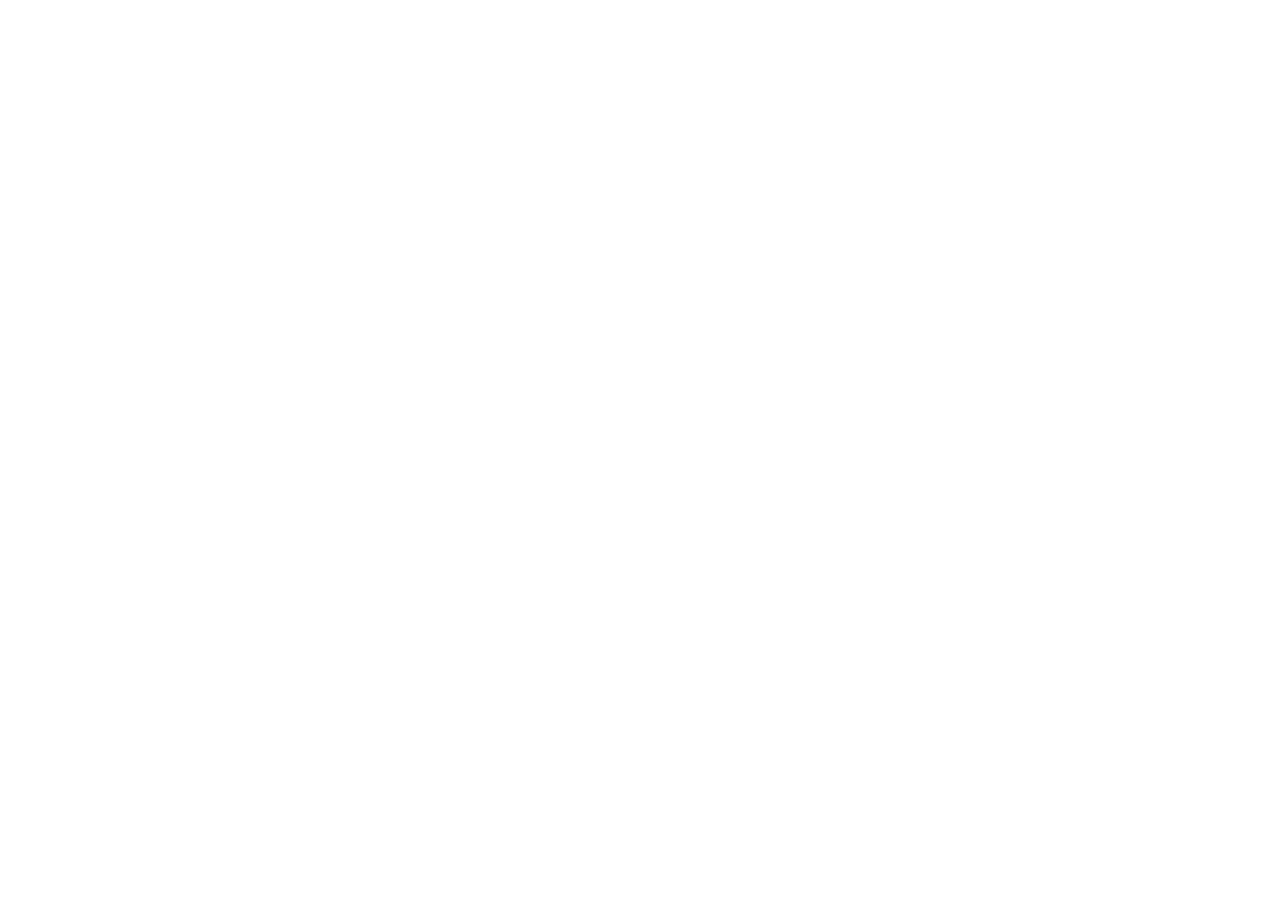
==== index.html @ 349aba7e "pembuatan home page 1" ====
<!DOCTYPE html>
<html lang="en">
<head>
    <meta charset="UTF-8">
    <meta name="viewport" content="width=device-width, initial-scale=1.0">
    <title>SMKN 1 KOTABARU</title>
</head>
<body>
    
</body>
</html>
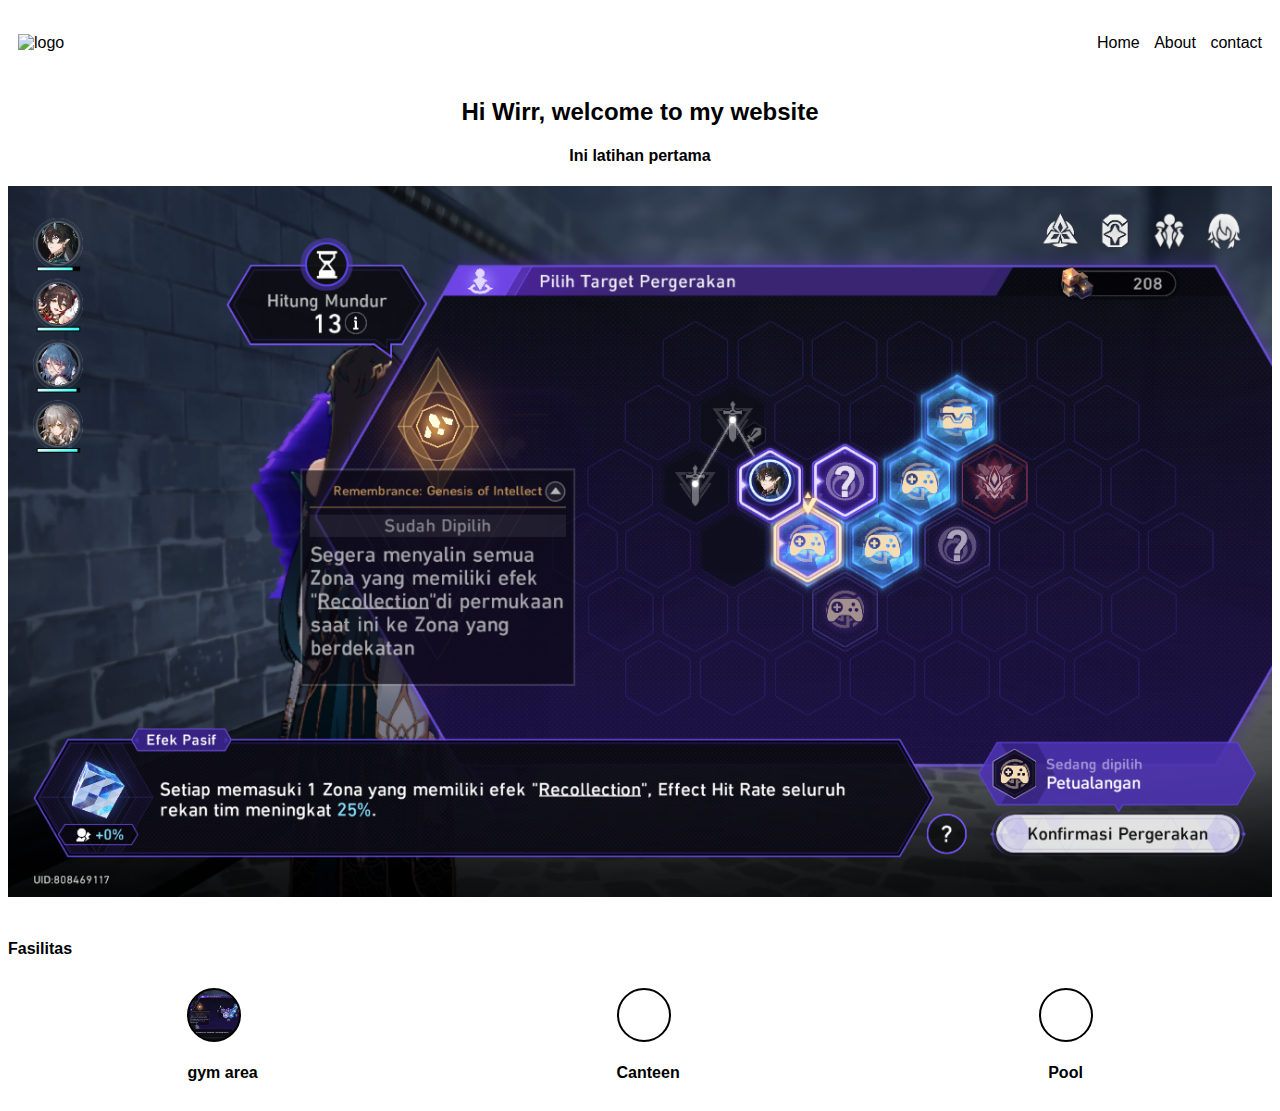
==== commit ea9599d6: "tambahan" ====
--- a/index.html
+++ b/index.html
@@ -4,8 +4,37 @@
     <meta charset="UTF-8">
     <meta name="viewport" content="width=device-width, initial-scale=1.0">
     <title>SMKN 1 KOTABARU</title>
+    <link rel="stylesheet" href="css/style.css">
 </head>
 <body>
-    
+    <nav>
+        <img src="" alt="logo" class="logo">
+        <ul class="ul-nav">
+            <li>Home</li>
+            <li>About</li>
+            <li>contact</li>
+        </ul>
+    </nav>
+    <header>
+        <h2>Hi Wirr, welcome to my website</h2>
+        <h4>Ini latihan pertama</h4>
+        <img src="assets/honkai.png" alt="">
+    </header><br>
+    <h4>Fasilitas</h4>
+    <div class="facilities">
+        <div>
+            <div class="circle" style="background-image: url('assets/honkai.png');"></div>
+            <h4>gym area</h4>
+        </div>
+        <div>
+            <div class="circle" style="background-image: url('');"></div>
+            <h4>Canteen</h4>
+        </div>
+        <div>
+            <div class="circle" style="background-image: url('');"></div>
+            <h4>Pool</h4>
+        </div>
+    </div>
+    <footer></footer>
 </body>
 </html>--- a/css/style.css
+++ b/css/style.css
@@ -0,0 +1,47 @@
+body {
+    font-family: Arial, Helvetica, sans-serif;
+}
+
+nav {
+    display: flex;
+    justify-content: space-between;
+    align-items: center;
+    padding: 10px;
+}
+
+.ul-nav {
+    list-style-type: none;
+}
+
+.ul-nav li {
+    display: inline;
+    margin-left: 10px;
+}
+
+header {
+    text-align: center;
+}
+
+header img {
+    width: 100%;
+}
+
+.facilities {
+    display: flex;
+    justify-content: space-around;
+    margin-top: 30px;
+}
+
+.facilities {
+    text-align: center;
+}
+
+.circle {
+    width: 50px;
+    height: 50px;
+    border:2px solid black;
+    border-radius: 50%;
+    background-position: center;
+    background-repeat: no-repeat;
+    background-size: cover;
+}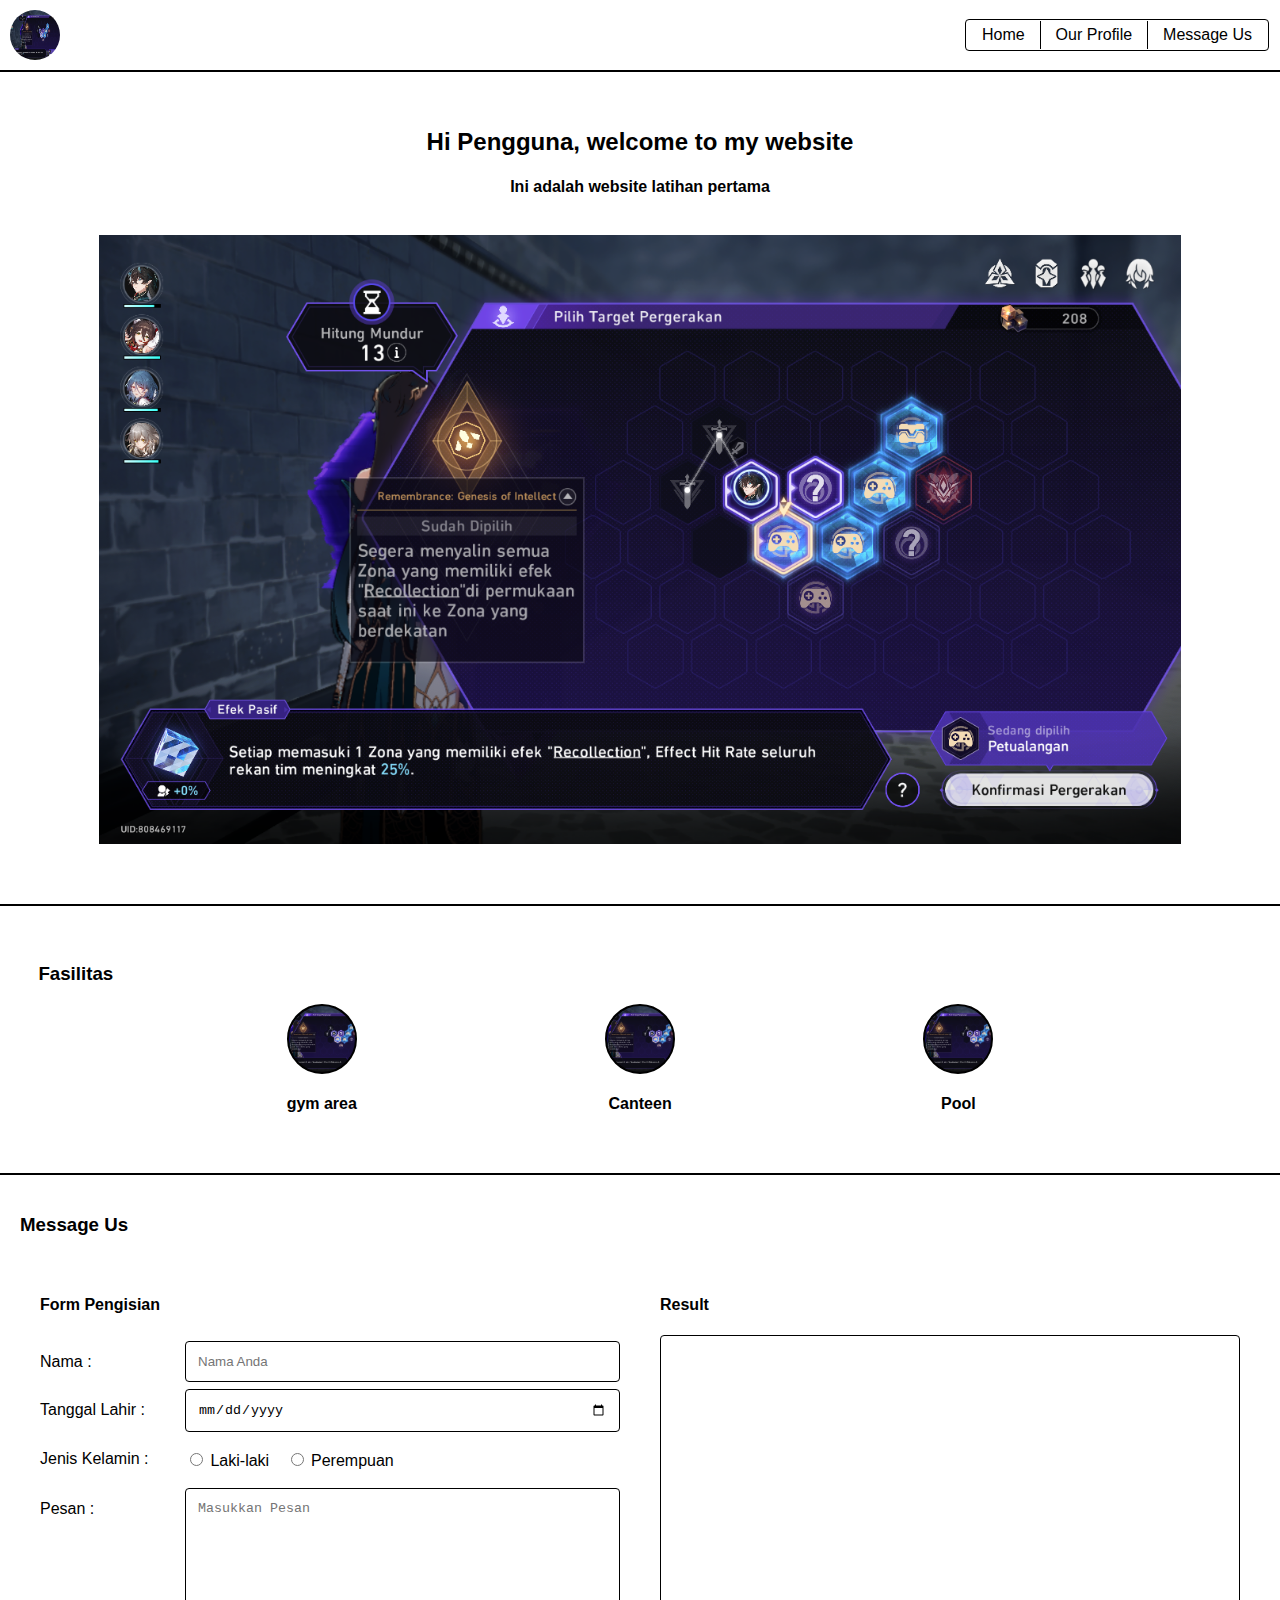
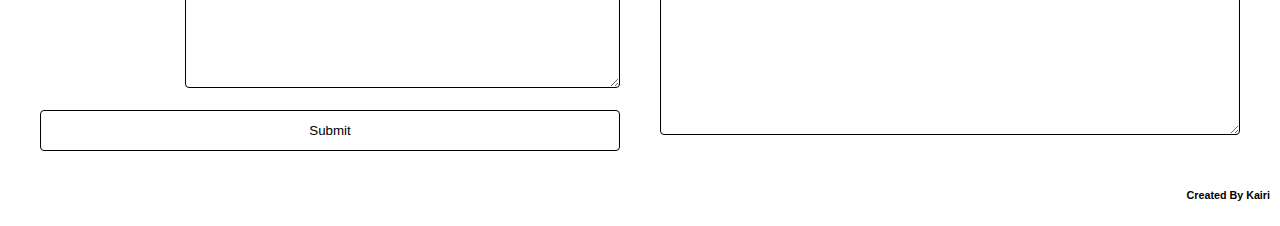
==== commit 05a75bd6: "menambahkan css dan js, juga menambahkan form" ====
--- a/index.html
+++ b/index.html
@@ -6,35 +6,91 @@
     <title>SMKN 1 KOTABARU</title>
     <link rel="stylesheet" href="css/style.css">
 </head>
-<body>
+<body onload="menampilkanAlert()">
     <nav>
-        <img src="" alt="logo" class="logo">
+        <img src="assets/honkai.png" alt="logo" class="logo">
         <ul class="ul-nav">
-            <li>Home</li>
-            <li>About</li>
-            <li>contact</li>
+            <li style="border-right: 1px solid black ;"><a href="">Home</a></li>
+            <li style="border-right: 1px solid black ;"><a href="">Our Profile</a></li>
+            <li><a href="">Message Us</a></li>
         </ul>
     </nav>
     <header>
-        <h2>Hi Wirr, welcome to my website</h2>
-        <h4>Ini latihan pertama</h4>
-        <img src="assets/honkai.png" alt="">
+        <h2>Hi <span id="usersName" ></span>, welcome to my website</h2>
+        <h4>Ini adalah website latihan pertama</h4><br>
+        <div class="img-slide">
+            <img src="assets/honkai.png" alt="">
+        </div>
     </header><br>
-    <h4>Fasilitas</h4>
     <div class="facilities">
-        <div>
-            <div class="circle" style="background-image: url('assets/honkai.png');"></div>
-            <h4>gym area</h4>
-        </div>
-        <div>
-            <div class="circle" style="background-image: url('');"></div>
-            <h4>Canteen</h4>
-        </div>
-        <div>
-            <div class="circle" style="background-image: url('');"></div>
-            <h4>Pool</h4>
+        <h3>Fasilitas</h3>
+        <div class="images">
+            <div>
+                <div class="circle" style="background-image: url('assets/honkai.png');"></div>
+                <h4>gym area</h4>
+            </div>
+            <div>
+                <div class="circle" style="background-image: url('assets/honkai.png');"></div>
+                <h4>Canteen</h4>
+            </div>
+            <div>
+                <div class="circle" style="background-image: url('assets/honkai.png');"></div>
+                <h4>Pool</h4>
+            </div>
         </div>
     </div>
-    <footer></footer>
+    <div class="container float-container">
+        <h3>Message Us</h3>
+        <div class="float-child">
+            <h4>Form Pengisian</h4>
+            <form form action="" method="post">
+            <div class="row">
+            <div class="col-25">
+                <label for="nama">Nama :</label>
+            </div>
+            <div class="col-75">
+                <input type="text" id="nama" name="nama" placeholder="Nama Anda" required>
+            </div>
+            </div>
+            <div class="row">
+            <div class="col-25">
+                <label for="tanggal">Tanggal Lahir :</label>
+            </div>
+            <div class="col-75">
+                <input type="date" id="tanggal" name="tanggal" required>
+            </div>
+            </div>
+            <div class="row">
+            <div class="col-25">
+                <label for="jenis_kelamin">Jenis Kelamin :</label>
+            </div>
+            <div class="col-75">
+                <label for="laki-laki"><input type="radio" id="laki-laki" name="jenis_kelamin" value="Laki-laki" required> Laki-laki</label>
+                <label for="perempuan"><input type="radio" id="perempuan" name="jenis_kelamin" value="Perempuan" required> Perempuan</label>
+            </div>
+            </div>
+            <div class="row">
+            <div class="col-25">
+                <label for="pesan">Pesan :</label>
+            </div>
+            <div class="col-75">
+                <textarea id="pesan" name="pesan" placeholder="Masukkan Pesan" style="height:200px" required></textarea>
+            </div>
+            </div>
+            <br>
+            <div class="row">
+                <button type="button"  id="submit" onclick="menampilkanData()">Submit</button>
+            </div>
+            </form>
+        </div>
+        <div class="float-child">
+            <h4>Result</h4>
+            <textarea id="subject" name="subject" style="height:400px"></textarea>
+        </div>
+    </div>
+    <footer>
+        <h6>Created By Kairi</h6>
+    </footer>
+    <script src="js/script.js"></script>
 </body>
 </html>--- a/css/style.css
+++ b/css/style.css
@@ -1,47 +1,193 @@
 body {
     font-family: Arial, Helvetica, sans-serif;
+    margin: 0;
 }
 
+/* INI BAGIAN NAVBAR */
 nav {
     display: flex;
+    position: fixed;
+    transition: top 0.3s;
+    top : 0;
+    width: 100%;
+    background-color: #ffffff;
     justify-content: space-between;
     align-items: center;
     padding: 10px;
+    border-bottom: 2px solid black;
+}
+
+.logo {
+    width: 50px;
+    height: 50px;
+    border-radius: 50%;
+    background-position: center;
+    background-repeat: no-repeat;
+    background-size: cover;
 }
 
 .ul-nav {
     list-style-type: none;
+    margin: 1px;
+    padding: 1px;
+    border: 1px solid black;
+    border-radius: 4px;
 }
 
 .ul-nav li {
-    display: inline;
-    margin-left: 10px;
+    float: left;
+    display: block;
+    color: #000000;
+    text-align: center;
+    padding: 5px 15px;
+    text-decoration: none;
+    cursor: pointer;
 }
 
+.ul-nav li:hover {
+    background-color: rgb(207, 207, 207);
+}
+
+.ul-nav li a {
+    text-decoration: none;
+    color: black;
+}
+
+/* INI BAGIAN HEADER */
 header {
     text-align: center;
+    padding-top: 70px;
+    margin: 3%;/
 }
 
 header img {
-    width: 100%;
+    width: 90%;
 }
 
+/* INI BAGIAN FASILITAS */
 .facilities {
-    display: flex;
-    justify-content: space-around;
-    margin-top: 30px;
+    border-top: 2px solid black;
+    border-bottom: 2px solid black;
+    padding: 3%;
+
 }
 
-.facilities {
+.facilities .images {
+    display: flex;
+    justify-content: space-evenly;
     text-align: center;
 }
 
 .circle {
-    width: 50px;
-    height: 50px;
+    width: 70px;
+    height: 70px;
     border:2px solid black;
     border-radius: 50%;
     background-position: center;
     background-repeat: no-repeat;
     background-size: cover;
+}
+
+/* INI BAGIAN MESSAGE US */
+.form {
+    padding: 3%;
+    margin: 3%;
+}
+
+/* apapun */
+.float-container {
+    padding: 20px;
+}
+
+.float-child {
+    width: 50%;
+    float: left;
+    padding: 20px;
+}  
+
+*{
+box-sizing: border-box;
+}
+  
+input[type=text], input[type=date], textarea {
+    width: 100%;
+    padding: 12px;
+    border: 1px solid #000000;
+    border-radius: 4px;
+    resize: vertical;
+}
+  
+label {
+    padding: 12px 12px 12px 0;
+    display: inline-block;
+}
+  
+button {
+    width: 100%;
+    height: 20%;
+    background-color: #ffffff;
+    color: rgb(0, 0, 0);
+    padding: 12px 20px;
+    border: 1px solid black;
+    border-radius: 4px;
+    cursor: pointer;
+    float: right;
+}
+  
+button:hover {
+    background-color: #000000;
+    color: #ffffff;
+}
+  
+.container {
+    border-radius: 5px;
+    background-color: #ffffff;
+    padding: 20px;
+}
+
+#subject {
+    font-size: 115%;
+    font-weight: bold;
+    text-align: left; 
+}
+  
+.col-25 {
+    float: left;
+    width: 25%;
+    margin-top: 6px;
+}
+  
+.col-75 {
+    float: left;
+    width: 75%;
+    margin-top: 6px;
+}
+  
+.row::after {
+    content: "";
+    display: table;
+    clear: both;
+}
+
+/* INI BAGIAN FOOTER */
+footer {
+    text-align: right;
+    margin-right: 10px;
+    padding-top: 490px;
+    /* border-top: 2px solid black; */
+}
+  
+/* INI BAGIAN RESPONSIF(APABILA DIBAWAH 600px) */
+@media screen and (max-width: 600px) {
+    .col-25, .col-75, input[type=submit] {
+      width: 100%;
+      margin-top: 0;
+    }
+
+    .float-child {
+        width: 100%;
+        float: left;
+        padding: 15px;
+    }
+
 }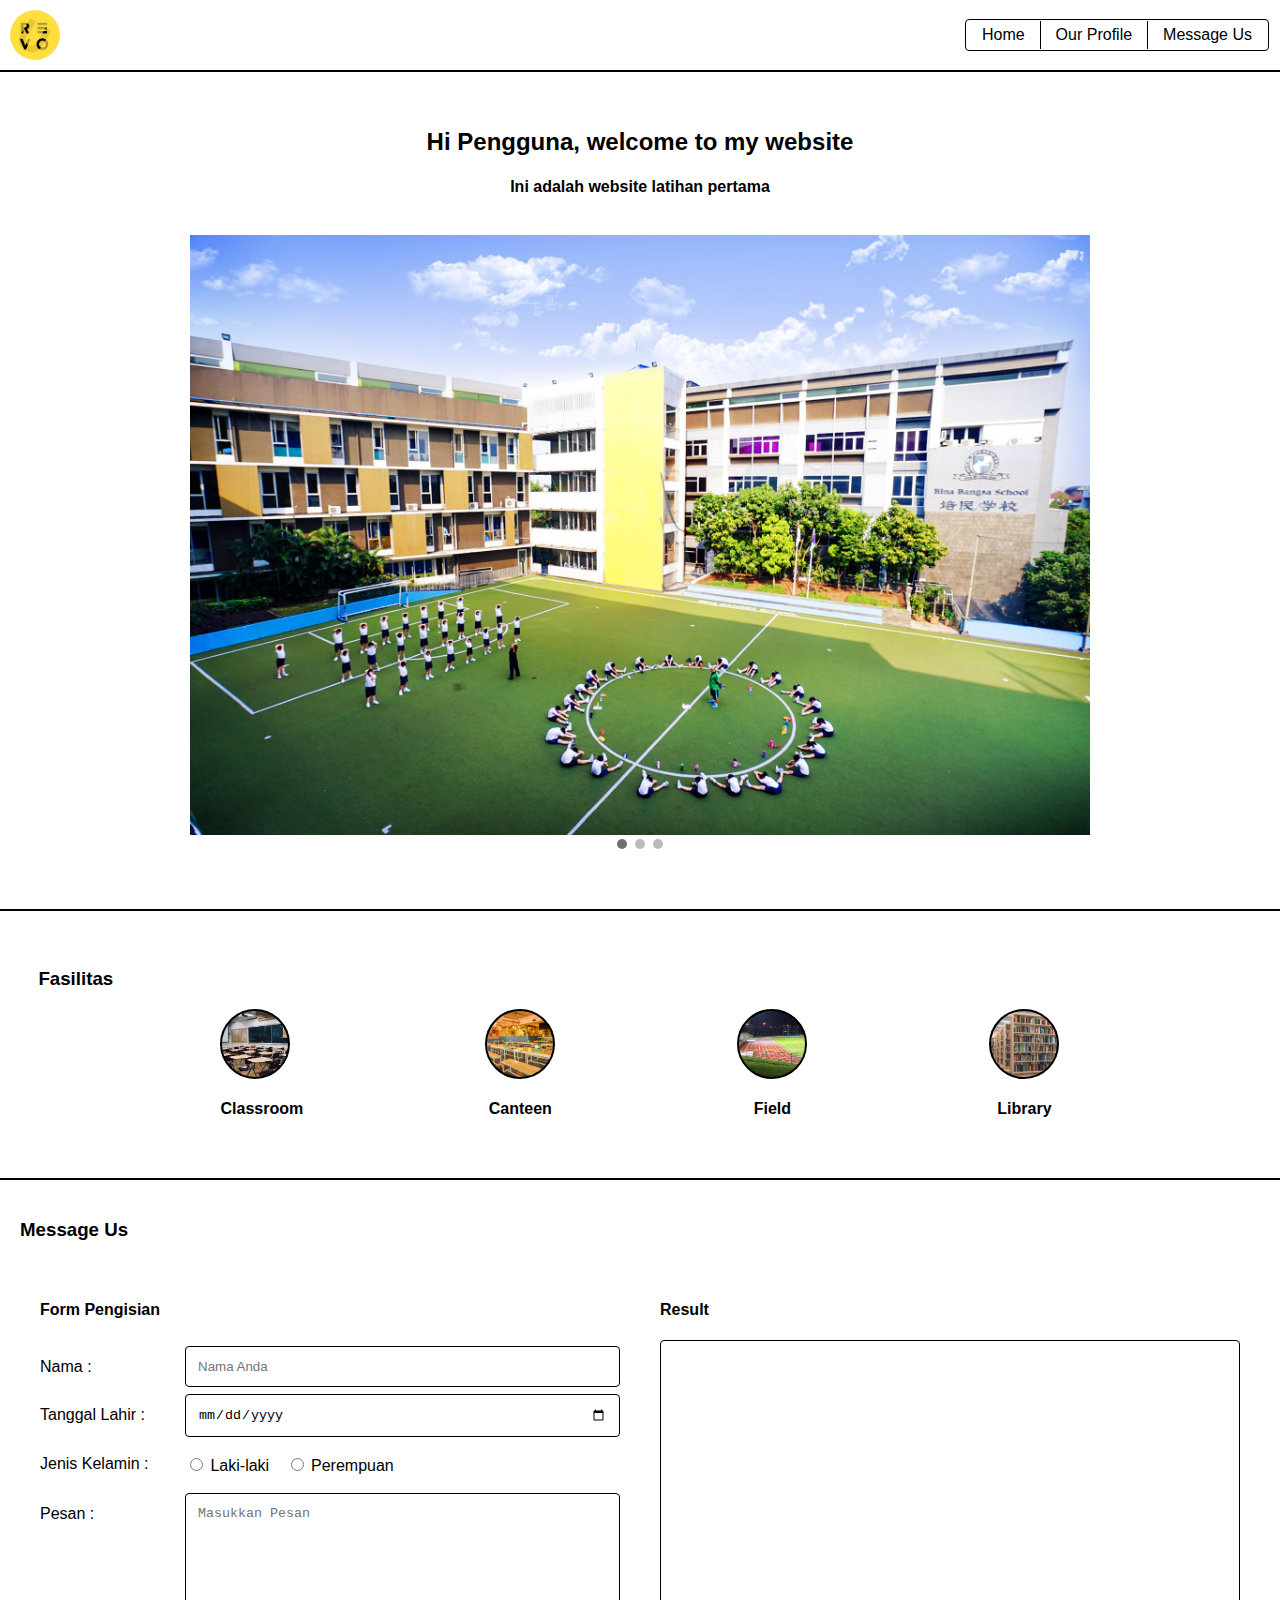
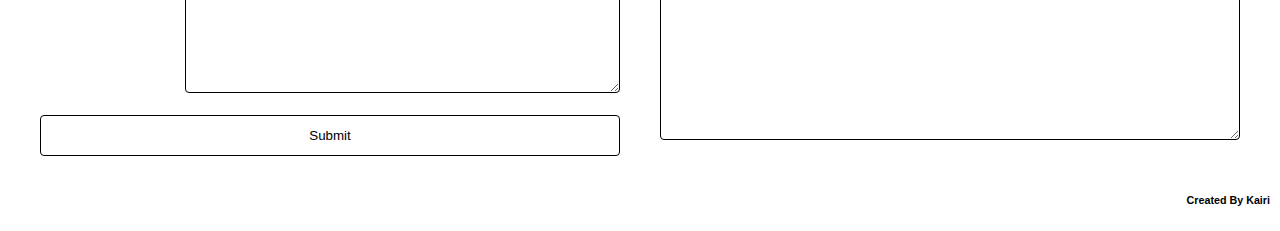
==== commit 5996af0d: "menambahkan slideshow image" ====
--- a/index.html
+++ b/index.html
@@ -3,12 +3,12 @@
 <head>
     <meta charset="UTF-8">
     <meta name="viewport" content="width=device-width, initial-scale=1.0">
-    <title>SMKN 1 KOTABARU</title>
+    <title>Situs Biasa</title>
     <link rel="stylesheet" href="css/style.css">
 </head>
 <body onload="menampilkanAlert()">
     <nav>
-        <img src="assets/honkai.png" alt="logo" class="logo">
+        <img src="assets/Revou.png" alt="logo" class="logo">
         <ul class="ul-nav">
             <li style="border-right: 1px solid black ;"><a href="">Home</a></li>
             <li style="border-right: 1px solid black ;"><a href="">Our Profile</a></li>
@@ -18,24 +18,42 @@
     <header>
         <h2>Hi <span id="usersName" ></span>, welcome to my website</h2>
         <h4>Ini adalah website latihan pertama</h4><br>
-        <div class="img-slide">
-            <img src="assets/honkai.png" alt="">
+        <div class="slideshow-container">
+            <div class="mySlides fade">
+                <img src="assets/school.jpeg" alt="">
+            </div>
+            <div class="mySlides fade">
+                <img src="assets/classroom.jpg" alt="">
+            </div>
+            <div class="mySlides fade">
+                <img src="assets/canteen.jpg" alt="">
+            </div>
         </div>
+
+        <div style="text-align:center">
+            <span class="dot"></span> 
+            <span class="dot"></span> 
+            <span class="dot"></span> 
+          </div>
     </header><br>
     <div class="facilities">
         <h3>Fasilitas</h3>
         <div class="images">
             <div>
-                <div class="circle" style="background-image: url('assets/honkai.png');"></div>
-                <h4>gym area</h4>
+                <div class="circle" style="background-image: url('assets/classroom.jpg');"></div>
+                <h4>Classroom</h4>
             </div>
             <div>
-                <div class="circle" style="background-image: url('assets/honkai.png');"></div>
+                <div class="circle" style="background-image: url('assets/canteen.jpg');"></div>
                 <h4>Canteen</h4>
             </div>
             <div>
-                <div class="circle" style="background-image: url('assets/honkai.png');"></div>
-                <h4>Pool</h4>
+                <div class="circle" style="background-image: url('assets/field.jpg');"></div>
+                <h4>Field</h4>
+            </div>
+            <div>
+                <div class="circle" style="background-image: url('assets/library.jpg');"></div>
+                <h4>Library</h4>
             </div>
         </div>
     </div>
--- a/css/style.css
+++ b/css/style.css
@@ -1,6 +1,10 @@
 body {
     font-family: Arial, Helvetica, sans-serif;
     margin: 0;
+}
+
+*{
+    box-sizing: border-box;
 }
 
 /* INI BAGIAN NAVBAR */
@@ -15,6 +19,7 @@
     align-items: center;
     padding: 10px;
     border-bottom: 2px solid black;
+    z-index: 1000;
 }
 
 .logo {
@@ -54,15 +59,54 @@
 }
 
 /* INI BAGIAN HEADER */
+.mySlides {display: none;}
+
+img {
+    vertical-align: middle;
+    width: 90%;
+}
+
+.slideshow-container {
+    max-width: 1000px;
+    position: relative;
+    margin: auto;
+}
+
+.dot {
+    height: 10px;
+    width: 10px;
+    margin: 0 2px;
+    background-color: #bbb;
+    border-radius: 50%;
+    display: inline-block;
+    transition: background-color 0.6s ease;
+}
+
+.fade {
+    animation-name: fade;
+    animation-duration: 1.5s;
+  }
+  
+
+.active {
+background-color: #717171;
+}
+
+@keyframes fade {
+    from {opacity: .4} 
+    to {opacity: 1}
+}
+
+@media only screen and (max-width: 300px) {
+    .text {font-size: 11px}
+}
+
 header {
     text-align: center;
     padding-top: 70px;
     margin: 3%;/
 }
 
-header img {
-    width: 90%;
-}
 
 /* INI BAGIAN FASILITAS */
 .facilities {
@@ -94,7 +138,6 @@
     margin: 3%;
 }
 
-/* apapun */
 .float-container {
     padding: 20px;
 }
@@ -104,10 +147,6 @@
     float: left;
     padding: 20px;
 }  
-
-*{
-box-sizing: border-box;
-}
   
 input[type=text], input[type=date], textarea {
     width: 100%;
